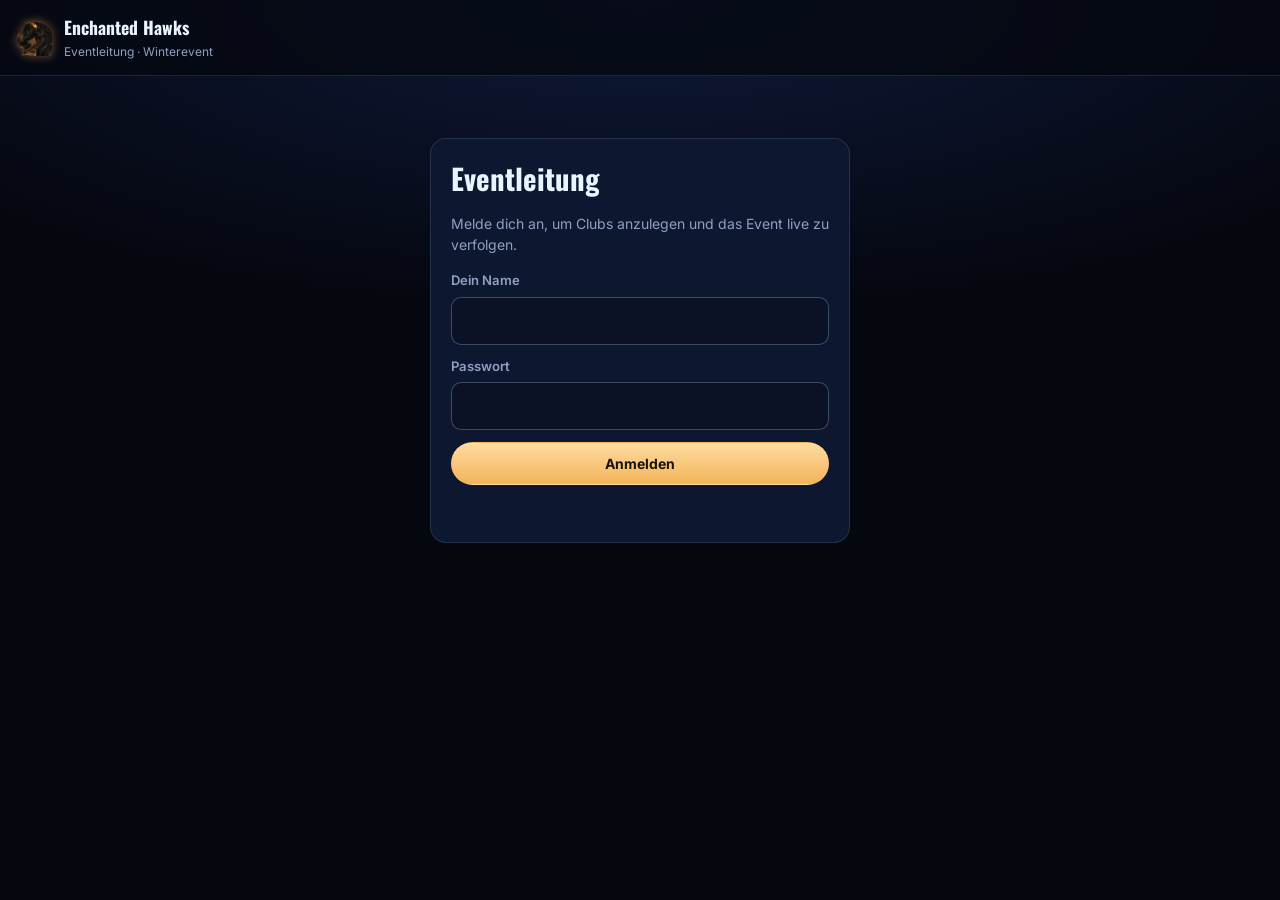
==== docs/admin/index.html @ 9b3bcecd "feat: live admin area and server-side anti-cheat backend - PHP + SQLite game server (server/api.php)" ====
<!doctype html>
<html lang="de">
<head>
  <meta charset="utf-8">
  <meta name="viewport" content="width=device-width, initial-scale=1">
  <meta name="robots" content="noindex, nofollow">
  <meta name="color-scheme" content="dark">
  <title>Eventleitung · Winterevent</title>
  <link rel="icon" type="image/webp" href="../img/logo-mark.webp">
  <link rel="preconnect" href="https://fonts.googleapis.com">
  <link rel="preconnect" href="https://fonts.gstatic.com" crossorigin>
  <link href="https://fonts.googleapis.com/css2?family=Inter:wght@400;600;700;800&family=JetBrains+Mono:wght@500;700&family=Oswald:wght@700&display=swap" rel="stylesheet">
  <link rel="stylesheet" href="admin.css">
</head>
<body>
  <header class="top">
    <a class="brand" href="../" target="_blank" rel="noopener">
      <img src="../img/logo-mark.webp" alt="" width="36" height="36">
      <span><b>Enchanted Hawks</b><small>Eventleitung · Winterevent</small></span>
    </a>
    <div class="who" id="who" hidden>
      <span class="live" id="liveDot"><i></i>Live</span>
      <span id="whoName"></span>
      <button class="ghost sm" id="logoutBtn">Abmelden</button>
    </div>
  </header>

  <main class="wrap">
    <!-- Anmeldung -->
    <section class="card login" id="loginView">
      <h1>Eventleitung</h1>
      <p class="muted">Melde dich an, um Clubs anzulegen und das Event live zu verfolgen.</p>
      <form id="loginForm" class="stack" autocomplete="on">
        <label>Dein Name<input id="name" name="username" autocomplete="username" maxlength="40" required></label>
        <label>Passwort<input id="password" type="password" autocomplete="current-password" required></label>
        <button class="primary">Anmelden</button>
        <div class="msg" id="loginMsg" role="status"></div>
      </form>
    </section>

    <!-- Dashboard -->
    <div id="dash" hidden>
      <section class="stats" id="stats"></section>

      <section class="card">
        <h2>Club anlegen</h2>
        <form class="row" id="createForm" autocomplete="off">
          <input id="clubName" placeholder="Clubname, z. B. Silver Riders" maxlength="60" aria-label="Clubname">
          <button class="primary">Erstellen</button>
        </form>
        <div id="created" class="created" hidden></div>
        <div class="msg" id="createMsg" role="status"></div>
      </section>

      <section class="card">
        <div class="row between">
          <h2>Live-Übersicht</h2>
          <span class="muted small" id="updated"></span>
        </div>
        <div class="table-wrap"><table>
          <thead><tr><th>Platz</th><th>Club</th><th>Fortschritt</th><th>Gerade</th><th>Zuletzt aktiv</th><th>Startcode</th><th class="right">Aktionen</th></tr></thead>
          <tbody id="teams"></tbody>
        </table></div>
      </section>

      <section class="card">
        <h2>Was gerade passiert</h2>
        <ol class="feed" id="feed"></ol>
      </section>

      <section class="card test" id="testInfo" hidden>
        <h2>🧪 Testmodus aktiv</h2>
        <p class="muted">Solange du angemeldet bist, zeigt die Spielseite <b>in diesem Browser</b> an jeder Station einen Knopf „Test: Lösung“. Spieler sehen ihn nie. Vor dem Event in der Server-Konfiguration <code>test_tools</code> auf <code>false</code> setzen.</p>
      </section>
    </div>
  </main>

  <dialog id="codesDlg">
    <form method="dialog">
      <h2 id="codesTitle">Codes</h2>
      <div class="table-wrap"><table><thead><tr><th>Station</th><th>Ortscode</th><th>Tresorcode</th></tr></thead><tbody id="codesBody"></tbody></table></div>
      <p class="muted small" id="codesZiel"></p>
      <button class="ghost">Schließen</button>
    </form>
  </dialog>
  <div class="toast" id="toast" role="status"></div>

  <script src="admin.js"></script>
</body>
</html>
---- docs/admin/admin.css ----
/* Eventleitung: Werkzeug-Oberfläche im Frost-&-Gold-Stil der Spielseite */
:root {
  --ink: #05070f; --ink-2: #0b1226; --card: #0e1730; --line: rgba(190,220,255,.13); --line-hi: rgba(190,220,255,.28);
  --frost: #eaf4ff; --muted: #8fa0c2; --ice: #8fdcff; --gold: #f2b45a; --gold-2: #ffdca0;
  --ok: #7cf0bb; --warn: #ffc861; --danger: #ff6b7d;
  --ui: 'Inter', system-ui, -apple-system, 'Segoe UI', sans-serif; --mono: 'JetBrains Mono', ui-monospace, Consolas, monospace;
  color-scheme: dark;
}
* { box-sizing: border-box; }
html { background: var(--ink); }
body { margin: 0; min-height: 100vh; color: var(--frost); font: 14px/1.5 var(--ui); background: radial-gradient(100% 50% at 50% 0%, #0f1a3a, var(--ink) 70%) no-repeat; }
[hidden] { display: none !important; }
.top { display: flex; justify-content: space-between; align-items: center; gap: 12px; flex-wrap: wrap; padding: 14px max(16px, env(safe-area-inset-left)); border-bottom: 1px solid var(--line); background: rgba(5,7,15,.75); position: sticky; top: 0; z-index: 5; }
.brand { display: flex; gap: 12px; align-items: center; color: inherit; text-decoration: none; }
.brand img { width: 36px; height: 36px; object-fit: contain; filter: drop-shadow(0 0 5px rgba(242,172,85,.45)); }
.brand b { display: block; font: 700 1.1rem 'Oswald', 'Arial Narrow', sans-serif; }
.brand small { color: var(--muted); font-size: .75rem; }
.who { display: flex; gap: 12px; align-items: center; font-weight: 600; }
.live { display: inline-flex; gap: 6px; align-items: center; color: var(--ok); font-size: .75rem; font-weight: 800; letter-spacing: .14em; text-transform: uppercase; }
.live i { width: 8px; height: 8px; border-radius: 50%; background: var(--ok); box-shadow: 0 0 10px var(--ok); animation: blink 2s infinite; }
.live.off { color: var(--danger); } .live.off i { background: var(--danger); box-shadow: none; animation: none; }
@keyframes blink { 50% { opacity: .35; } }
.wrap { width: min(1200px, 100%); margin: 0 auto; padding: 22px max(16px, env(safe-area-inset-left)) 60px; display: grid; gap: 18px; }
.card { background: var(--card); border: 1px solid var(--line); border-radius: 16px; padding: 18px 20px; }
.card h1 { margin: 0 0 4px; font: 700 1.8rem 'Oswald', sans-serif; } .card h2 { margin: 0 0 12px; font-size: 1rem; color: var(--gold-2); }
.login { max-width: 420px; margin: 40px auto 0; width: 100%; }
.muted { color: var(--muted); } .small { font-size: .8rem; }
.stack { display: grid; gap: 12px; margin-top: 16px; }
label { display: grid; gap: 6px; font-size: .82rem; color: var(--muted); font-weight: 600; }
input { font: inherit; font-size: 1rem; color: var(--frost); background: var(--ink-2); border: 1px solid var(--line-hi); border-radius: 10px; padding: 11px 13px; min-width: 0; }
input:focus-visible, button:focus-visible { outline: 2px solid var(--gold); outline-offset: 2px; }
button { font: inherit; font-weight: 700; cursor: pointer; border-radius: 999px; border: 1px solid transparent; padding: 10px 18px; color: var(--frost); background: transparent; }
button.primary { background: linear-gradient(180deg, var(--gold-2), var(--gold)); color: #1b1304; }
button.ghost { border-color: var(--line-hi); } button.ghost:hover { border-color: var(--gold); color: var(--gold-2); }
button.sm { padding: 6px 12px; font-size: .8rem; }
button.danger { color: var(--danger); border-color: rgba(255,107,125,.35); }
button:disabled { opacity: .5; cursor: progress; }
.row { display: flex; gap: 10px; flex-wrap: wrap; align-items: center; } .row.between { justify-content: space-between; }
#createForm input { flex: 1 1 260px; }
.msg { min-height: 1.3em; margin-top: 8px; font-weight: 600; } .msg.err { color: var(--danger); } .msg.ok { color: var(--ok); }
.created { margin-top: 14px; padding: 14px 16px; border-radius: 12px; border: 1px solid rgba(124,240,187,.4); background: rgba(124,240,187,.06); display: flex; flex-wrap: wrap; gap: 10px 18px; align-items: center; }
.created .code { font: 700 1.3rem var(--mono); color: var(--gold-2); letter-spacing: .08em; }
.stats { display: grid; grid-template-columns: repeat(auto-fit, minmax(150px, 1fr)); gap: 12px; }
.stat { background: var(--card); border: 1px solid var(--line); border-radius: 14px; padding: 12px 16px; }
.stat b { display: block; font: 700 1.7rem var(--mono); font-variant-numeric: tabular-nums; } .stat span { color: var(--muted); font-size: .78rem; font-weight: 600; }
.table-wrap { overflow-x: auto; }
table { width: 100%; border-collapse: collapse; }
th, td { text-align: left; padding: 10px 8px; border-bottom: 1px solid var(--line); vertical-align: middle; white-space: nowrap; }
th { font-size: .7rem; letter-spacing: .12em; text-transform: uppercase; color: var(--muted); }
td.right, th.right { text-align: right; }
td.rank { font: 800 1.05rem var(--mono); color: var(--gold-2); }
td.code { font: 700 .95rem var(--mono); color: var(--gold-2); }
.dots { display: inline-flex; gap: 4px; vertical-align: middle; }
.dots i { width: 22px; height: 6px; border-radius: 6px; background: rgba(143,160,194,.25); }
.dots i.done { background: var(--gold); } .dots i.cur { background: var(--ice); }
.pill { font-size: .72rem; font-weight: 700; padding: 3px 9px; border-radius: 999px; border: 1px solid var(--line-hi); }
.pill.wait { color: var(--warn); border-color: rgba(255,200,97,.4); } .pill.fin { color: var(--ok); border-color: rgba(124,240,187,.4); }
.actions { display: inline-flex; gap: 6px; }
.feed { list-style: none; margin: 0; padding: 0; display: grid; gap: 6px; max-height: 340px; overflow-y: auto; }
.feed li { display: grid; grid-template-columns: 74px 1fr; gap: 10px; font-size: .88rem; }
.feed time { color: var(--muted); font: 500 .8rem var(--mono); }
.empty { color: var(--muted); text-align: center; padding: 22px; }
.test { border-color: rgba(255,200,97,.45); }
code { font-family: var(--mono); background: var(--ink-2); padding: 1px 6px; border-radius: 6px; border: 1px solid var(--line); }
dialog { background: var(--card); color: var(--frost); border: 1px solid var(--line-hi); border-radius: 16px; padding: 20px; width: min(560px, calc(100% - 32px)); }
dialog::backdrop { background: rgba(0,0,0,.6); }
.toast { position: fixed; left: 50%; bottom: 24px; transform: translateX(-50%); background: var(--ink-2); border: 1px solid var(--line-hi); padding: 10px 18px; border-radius: 999px; font-weight: 700; opacity: 0; transition: opacity .25s; pointer-events: none; }
.toast.on { opacity: 1; }
@media (prefers-reduced-motion: reduce) { * { animation: none !important; transition: none !important; } }
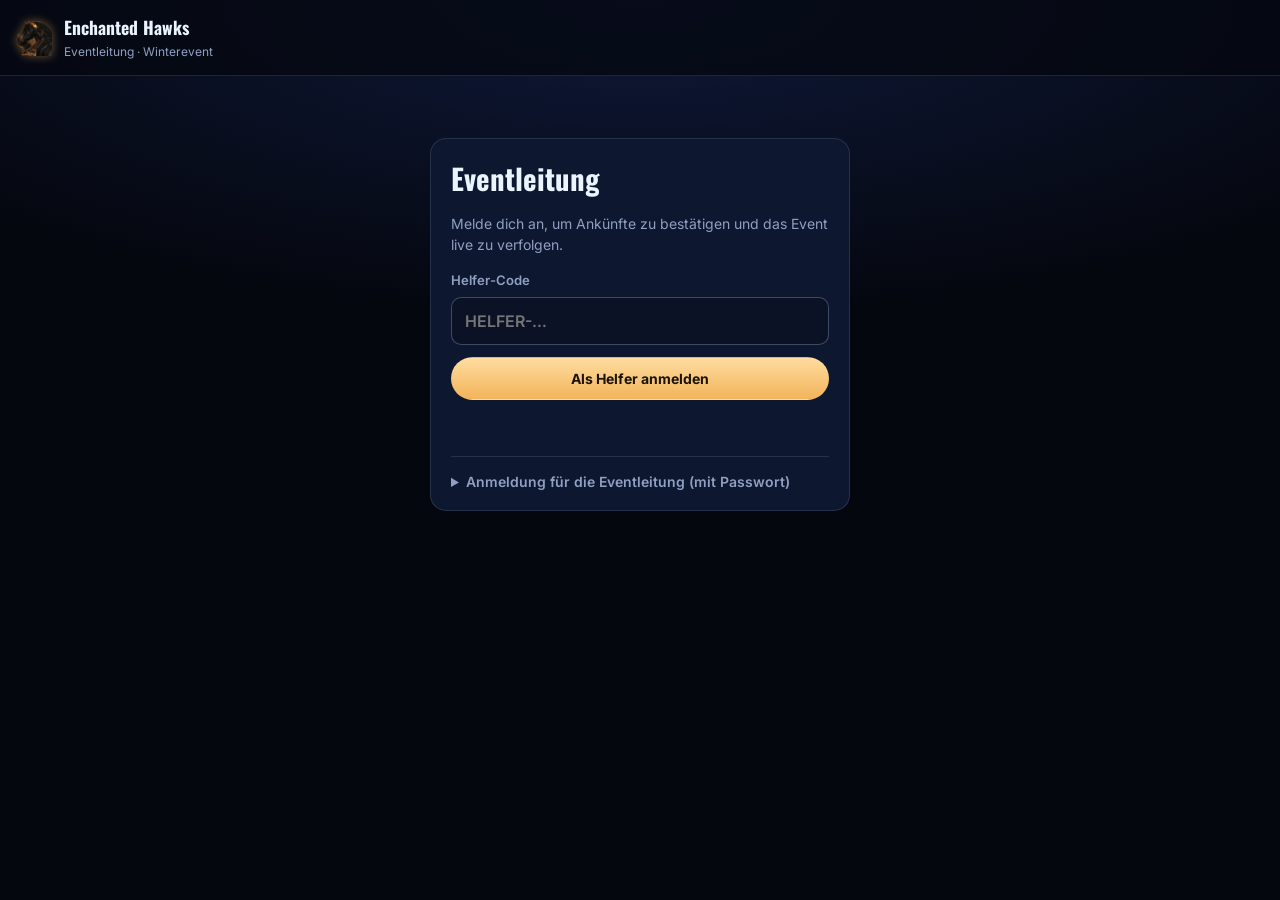
==== commit f64298de: "feat: arrivals confirmed on site by event leaders and helpers - No more location codes: after a vaul" ====
--- a/docs/admin/index.html
+++ b/docs/admin/index.html
@@ -29,20 +29,38 @@
     <!-- Anmeldung -->
     <section class="card login" id="loginView">
       <h1>Eventleitung</h1>
-      <p class="muted">Melde dich an, um Clubs anzulegen und das Event live zu verfolgen.</p>
-      <form id="loginForm" class="stack" autocomplete="on">
-        <label>Dein Name<input id="name" name="username" autocomplete="username" maxlength="40" required></label>
-        <label>Passwort<input id="password" type="password" autocomplete="current-password" required></label>
-        <button class="primary">Anmelden</button>
-        <div class="msg" id="loginMsg" role="status"></div>
+      <p class="muted">Melde dich an, um Ankünfte zu bestätigen und das Event live zu verfolgen.</p>
+      <form id="helperForm" class="stack" autocomplete="off">
+        <label>Helfer-Code<input id="helperCode" placeholder="HELFER-…" autocapitalize="characters" spellcheck="false"></label>
+        <button class="primary">Als Helfer anmelden</button>
+        <div class="msg" id="helperMsg" role="status"></div>
       </form>
+      <details class="lead-login">
+        <summary>Anmeldung für die Eventleitung (mit Passwort)</summary>
+        <form id="loginForm" class="stack" autocomplete="on">
+          <label>Dein Name<input id="name" name="username" autocomplete="username" maxlength="40" required></label>
+          <label>Passwort<input id="password" type="password" autocomplete="current-password" required></label>
+          <button class="ghost">Anmelden</button>
+          <div class="msg" id="loginMsg" role="status"></div>
+        </form>
+      </details>
     </section>
 
     <!-- Dashboard -->
     <div id="dash" hidden>
+      <section class="card arrivals">
+        <div class="row between">
+          <h2>Unterwegs zu dir</h2>
+          <label class="inline">Ich stehe an:
+            <select id="myStation"></select>
+          </label>
+        </div>
+        <div id="arrivals"></div>
+      </section>
+
       <section class="stats" id="stats"></section>
 
-      <section class="card">
+      <section class="card admin-only">
         <h2>Club anlegen</h2>
         <form class="row" id="createForm" autocomplete="off">
           <input id="clubName" placeholder="Clubname, z. B. Silver Riders" maxlength="60" aria-label="Clubname">
@@ -58,7 +76,7 @@
           <span class="muted small" id="updated"></span>
         </div>
         <div class="table-wrap"><table>
-          <thead><tr><th>Platz</th><th>Club</th><th>Fortschritt</th><th>Gerade</th><th>Zuletzt aktiv</th><th>Startcode</th><th class="right">Aktionen</th></tr></thead>
+          <thead><tr><th>Platz</th><th>Club</th><th>Fortschritt</th><th>Gerade</th><th>Zuletzt aktiv</th><th class="admin-only">Startcode</th><th class="right admin-only">Aktionen</th></tr></thead>
           <tbody id="teams"></tbody>
         </table></div>
       </section>
@@ -68,9 +86,23 @@
         <ol class="feed" id="feed"></ol>
       </section>
 
-      <section class="card test" id="testInfo" hidden>
-        <h2>🧪 Testmodus aktiv</h2>
-        <p class="muted">Solange du angemeldet bist, zeigt die Spielseite <b>in diesem Browser</b> an jeder Station einen Knopf „Test: Lösung“. Spieler sehen ihn nie. Vor dem Event in der Server-Konfiguration <code>test_tools</code> auf <code>false</code> setzen.</p>
+      <section class="card admin-only">
+        <h2>Helfer</h2>
+        <p class="muted">Jeder Helfer bekommt einen eigenen Code. Helfer können Ankünfte bestätigen und die Live-Übersicht sehen, aber keine Clubs anlegen, löschen oder Codes einsehen.</p>
+        <form class="row" id="helperCreate" autocomplete="off">
+          <input id="helperName" placeholder="Name des Helfers, z. B. Mia" maxlength="40" aria-label="Name des Helfers">
+          <button class="primary">Helfer hinzufügen</button>
+        </form>
+        <div class="msg" id="helperCreateMsg" role="status"></div>
+        <div class="table-wrap"><table><thead><tr><th>Helfer</th><th>Helfer-Code</th><th>Angelegt von</th><th class="right">Aktionen</th></tr></thead><tbody id="helpers"></tbody></table></div>
+      </section>
+
+      <section class="card test admin-only" id="testCard">
+        <div class="row between">
+          <h2>🧪 Testmodus</h2>
+          <button class="switch" id="testToggle" role="switch" aria-checked="false" aria-label="Testmodus umschalten"><span></span></button>
+        </div>
+        <p class="muted" id="testText"></p>
       </section>
     </div>
   </main>
@@ -78,7 +110,7 @@
   <dialog id="codesDlg">
     <form method="dialog">
       <h2 id="codesTitle">Codes</h2>
-      <div class="table-wrap"><table><thead><tr><th>Station</th><th>Ortscode</th><th>Tresorcode</th></tr></thead><tbody id="codesBody"></tbody></table></div>
+      <div class="table-wrap"><table><thead><tr><th>Station</th><th>Tresorcode</th></tr></thead><tbody id="codesBody"></tbody></table></div>
       <p class="muted small" id="codesZiel"></p>
       <button class="ghost">Schließen</button>
     </form>
--- a/docs/admin/admin.css
+++ b/docs/admin/admin.css
@@ -60,10 +60,27 @@
 .feed li { display: grid; grid-template-columns: 74px 1fr; gap: 10px; font-size: .88rem; }
 .feed time { color: var(--muted); font: 500 .8rem var(--mono); }
 .empty { color: var(--muted); text-align: center; padding: 22px; }
-.test { border-color: rgba(255,200,97,.45); }
+.test.on { border-color: rgba(255,200,97,.55); }
+.switch { position: relative; width: 54px; height: 30px; padding: 0; border-radius: 999px; background: rgba(143,160,194,.3); border: 1px solid var(--line-hi); transition: background .2s; }
+.switch span { position: absolute; top: 3px; left: 3px; width: 22px; height: 22px; border-radius: 50%; background: var(--frost); transition: transform .2s; }
+.switch[aria-checked="true"] { background: var(--warn); border-color: var(--warn); }
+.switch[aria-checked="true"] span { transform: translateX(24px); background: #1b1304; }
+.switch:disabled { opacity: .5; }
 code { font-family: var(--mono); background: var(--ink-2); padding: 1px 6px; border-radius: 6px; border: 1px solid var(--line); }
 dialog { background: var(--card); color: var(--frost); border: 1px solid var(--line-hi); border-radius: 16px; padding: 20px; width: min(560px, calc(100% - 32px)); }
 dialog::backdrop { background: rgba(0,0,0,.6); }
 .toast { position: fixed; left: 50%; bottom: 24px; transform: translateX(-50%); background: var(--ink-2); border: 1px solid var(--line-hi); padding: 10px 18px; border-radius: 999px; font-weight: 700; opacity: 0; transition: opacity .25s; pointer-events: none; }
 .toast.on { opacity: 1; }
 @media (prefers-reduced-motion: reduce) { * { animation: none !important; transition: none !important; } }
+
+/* Rollen, Ankünfte, Helfer */
+body.helper .admin-only { display: none !important; }
+.lead-login { margin-top: 18px; border-top: 1px solid var(--line); padding-top: 14px; }
+.lead-login summary { cursor: pointer; color: var(--muted); font-weight: 600; }
+label.inline { display: inline-flex; flex-direction: row; align-items: center; gap: 8px; }
+select { font: inherit; color: var(--frost); background: var(--ink-2); border: 1px solid var(--line-hi); border-radius: 10px; padding: 8px 10px; }
+.arrivals { border-color: rgba(242,180,90,.45); }
+.arrive-list { display: grid; gap: 10px; }
+.arrive-item { display: flex; justify-content: space-between; align-items: center; gap: 12px; flex-wrap: wrap; padding: 12px 14px; border-radius: 12px; background: var(--ink-2); border: 1px solid var(--line); }
+.arrive-item b { font-size: 1.05rem; }
+button.arrive { background: linear-gradient(180deg, #b8ffd9, var(--ok)); color: #04261a; padding: 12px 20px; }
